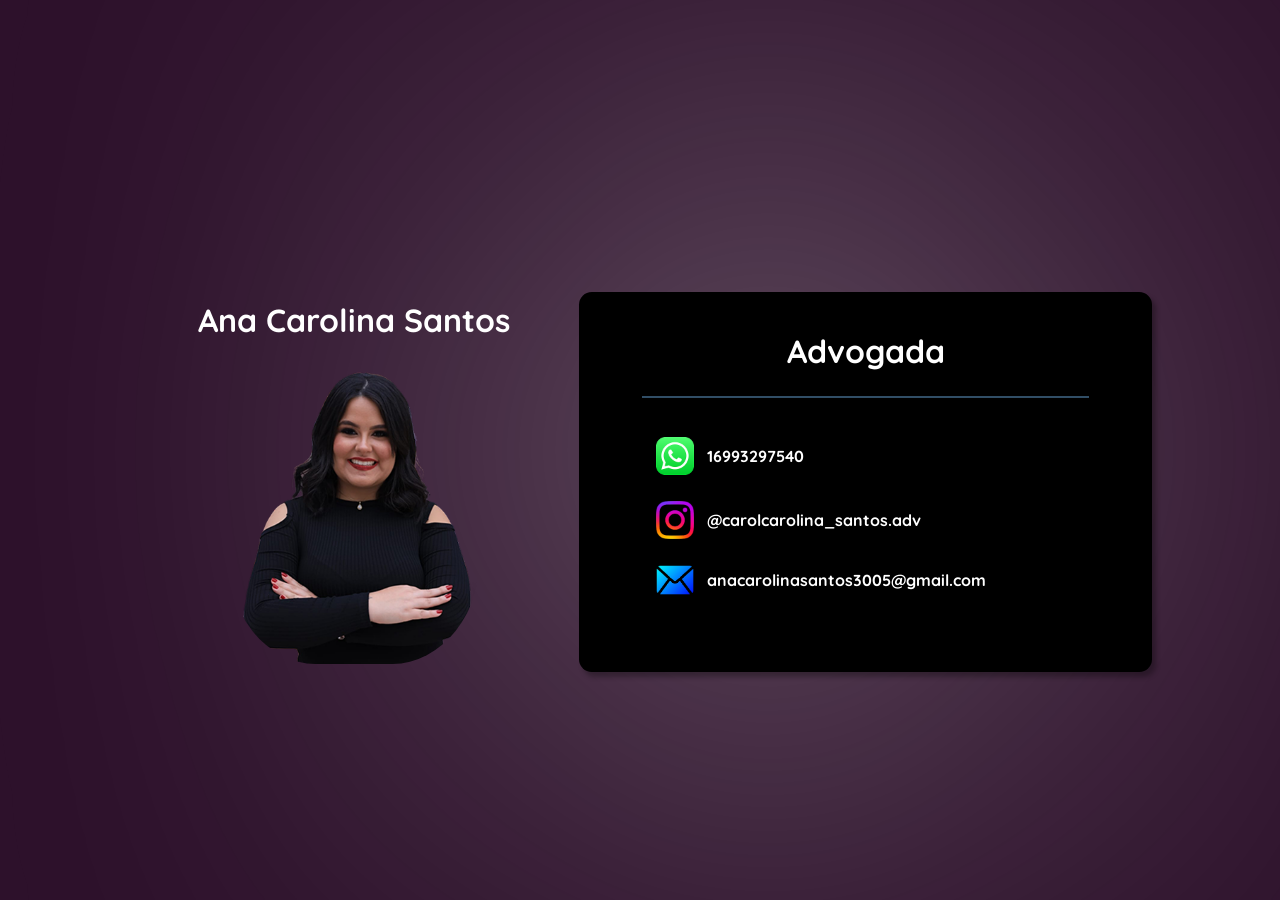
==== index.html @ 6ee597af "Add files via upload" ====
<!DOCTYPE html>
<html lang="pt-BR">

<head>
    <meta charset="UTF-8">
    <meta name="viewport" content="width=device-width, initial-scale=1.0">
    <link rel="stylesheet" href="style.css">
    <link rel="shortcut icon" href="./id-card.png" type="image/x-icon">
    <title>Cartão de Visita</title>
</head>

<body>

    <main>

        <div class="container">

            <div class="avatar">

                <h1 id="titulo">Ana Carolina Santos</h1>

                <img src="./avatar.png">


            </div>


            <div class="circulo"></div>


            <div class="social">

                <div class="nome">

                    <h1>Advogada</h1>

                    <hr>

                </div>


                <div class="contacts">




                    <div class="whats">

                        <a href="https://wa.me/5516993297540" target="_blank"><img src="./whatsapp.png" alt=""></a>

                        <a href="https://wa.me/5516993297540" target="_blank">16993297540</a>

                    </div>

                    <div class="email">

                        <a href="https://www.instagram.com/carolcarolina_santos.adv/" target="_blank"><img src="./instagram.png" alt=""></a>

                        <a href="https://www.instagram.com/carolcarolina_santos.adv/" target="_blank">@carolcarolina_santos.adv</a>

                    </div>


                    <div class="email">

                        <a href="mailto:fiscal@gecomerce.com.br" target="_blank"><img src="./e-mail.png" alt=""></a>

                        <a href="mailto: anacarolinasantos3005@gmail.com"
                            target="_blank">anacarolinasantos3005@gmail.com</a>

                    </div>





                </div>


            </div>

        </div>


    </main>


</body>

</html>
---- style.css ----
@import url('https://fonts.googleapis.com/css2?family=Quicksand:wght@300..700&display=swap');


:root {
    
    --bg: #2D112B;
    --text-color: #fff;
    --sphere-color: #fcfcfc;
    --container-color: #000;
}


* {
    margin: 0;
    padding: 0;
    border: 0;
    box-sizing: border-box;
    /* color: var(--text-color); */
    text-decoration: none;
}



body {
    display: flex;
    flex-direction: column;
    text-align: center;
    background-color: var(--bg);
    font-family: 'quicksand', sans-serif;
    padding-bottom: 4vw;
}

#titulo {
    position: absolute;
    top: 2%;
}

.avatar {
    display: flex;
    align-items: center;
    flex-direction: column;
    justify-content: start;
    margin-top: 7vh;
}

.avatar img {
    width: 90%;
}

.container {
    display: flex;
    flex-direction: column;
    justify-content: center;
    align-items: center;
    padding-top: 5vw;
}

.social {
    background-color: var(--container-color);
    width: 90vw;
    display: flex;
    text-align: left;
    padding-bottom: 2vw;
    justify-content: space-between;
    flex-direction: column;
    align-items: center;
    border-radius: 2vw;
    box-shadow: 4px 5px 5px rgba(0, 0, 0, 0.3);
    z-index: 100;
}

#titulo{
    color: var(--text-color);
}

.nome {
    display: flex;
    margin-top: 3vw;
    flex-direction: column;
    text-align: center;
    gap: 2vw;
    color: var(--text-color);
}

hr {
    border: 1px solid #314E66;
    width: 70vw;
}


.circulo {
    position: fixed;
    top: 30vh;
    z-index: -100;
    width: 100vw;
    height: 110vw;
    border-radius: 50%;
    background-color: var(--sphere-color);
    filter: blur(190px);
}

a {
    font-weight: bold;
    color: var(--text-color);
}

.contacts {
    display: flex;
    flex-direction: column;
    text-align: left;
    justify-content: start;
    gap: 5vw;
    padding: 3vw;
    margin-top: 2vw;
    margin-left: 5%;
    height: 100%;
    width: 100%;
}

.whats,
.linkedin,
.instagram,
.email{
    display: flex;
    flex-direction: row;
    align-items: center;
    text-align: center;
    gap: 3vw;
    width: 90%;

    img{
        display: block;
    }
}

.whats img {
    width: 10vw;
}

.linkedin img {
    width: 10vw;
}

.instagram img {
    width: 10vw;
}

.email img {
    width: 10vw;
}

.website img {
    width: 10vw;
}



/* -------------------------------------------- */

@media (min-width: 1024px), screen and (orientation: landscape) {

    body {
        display: flex;
        justify-content: center;
        align-items: center;
        height: 100vh;
        padding-bottom: 0;
    }

    #titulo {
        position: relative;
        top: 1%;
    }

    .container {
        display: flex;
        flex-direction: row;
        align-items: center;
        justify-content: space-between;
        width: 80vw;
        max-width: 1200px;
    }

    .avatar {
        text-align: center;
        margin-top: 0;
        width: 50%;
    }

    .avatar img {
        width: 20vw;
        border-radius: 35%;
        z-index: 10;
    }

    .nome{
        width: 90%;
        margin-top: 0;

        hr{
            width: 100%;
        }
    }



    .social {
        width: 50vw;
        max-width: 600px;
        padding: 3vw;
        display: flex;
        flex-direction: column;
        align-items: center;
        border-radius: 1vw;
    }

    .contacts {
        width: 100%;
        display: flex;
        flex-direction: row;
        flex-wrap: wrap;
        margin-left: 0;
        justify-content: space-between;
        gap: 2vw;
        margin-top: 0;
    }

    .whats,
    .linkedin,
    .instagram,
    .email{
        display: flex;
        align-items: center;
        gap: 1vw;
        width: 100%;
    }

    .whats img,
    .linkedin img,
    .instagram img,
    .email img {
        width: 3vw;
        max-width: 4vw;
    }

    .circulo {
        position: fixed;
        top: 50%;
        left: 60vw;
        width: 30vw;
        height: 30vw;
        border-radius: 50%;
        background-color: var(--sphere-color);
        filter: blur(240px);
        transform: translate(-50%, -50%);
        z-index: -100;
    }


}
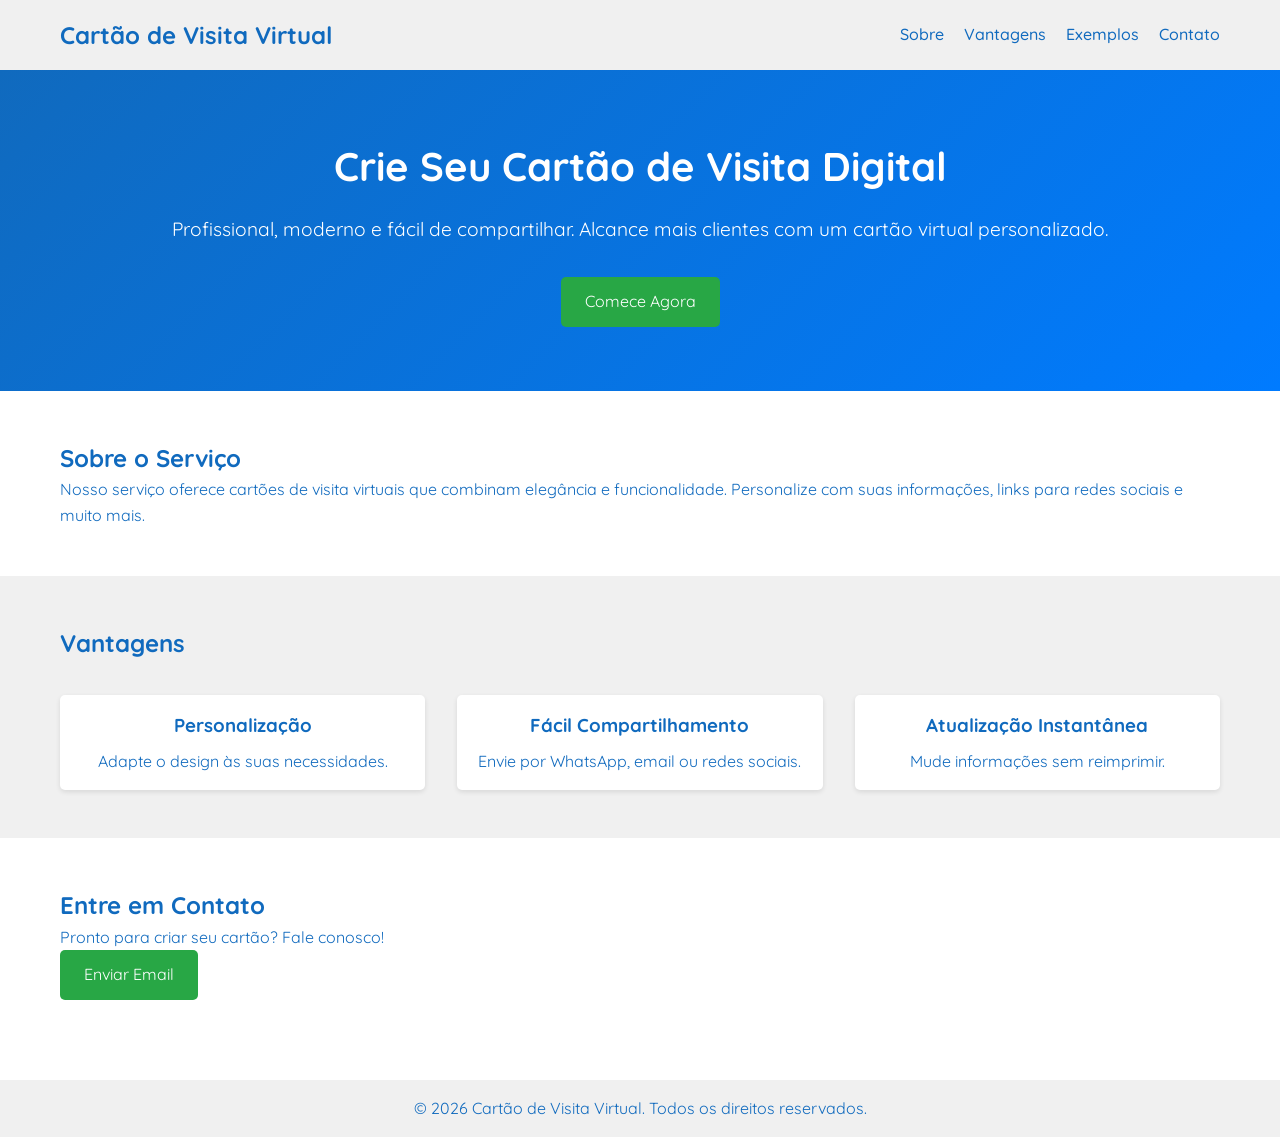
==== commit 2b6406a0: "update" ====
--- a/index.html
+++ b/index.html
@@ -1,90 +1,74 @@
 <!DOCTYPE html>
 <html lang="pt-BR">
-
 <head>
     <meta charset="UTF-8">
     <meta name="viewport" content="width=device-width, initial-scale=1.0">
+    <title>Cartão de Visita Virtual - Serviço Profissional</title>
     <link rel="stylesheet" href="style.css">
     <link rel="shortcut icon" href="./id-card.png" type="image/x-icon">
-    <title>Cartão de Visita</title>
 </head>
+<body>
+    <header>
+        <div class="container">
+            <h1>Cartão de Visita Virtual</h1>
+            <nav>
+                <a href="#sobre">Sobre</a>
+                <a href="#vantagens">Vantagens</a>
+                <a href="#exemplos">Exemplos</a>
+                <a href="#contato">Contato</a>
+            </nav>
+        </div>
+    </header>
 
-<body>
+    <section id="hero" class="hero">
+        <div class="container">
+            <h2>Crie Seu Cartão de Visita Digital</h2>
+            <p>Profissional, moderno e fácil de compartilhar. Alcance mais clientes com um cartão virtual personalizado.</p>
+            <a href="#contato" class="btn">Comece Agora</a>
+        </div>
+    </section>
 
-    <main>
+    <section id="sobre" class="sobre">
+        <div class="container">
+            <h2>Sobre o Serviço</h2>
+            <p>Nosso serviço oferece cartões de visita virtuais que combinam elegância e funcionalidade. Personalize com suas informações, links para redes sociais e muito mais.</p>
+        </div>
+    </section>
 
+    <section id="vantagens" class="vantagens">
         <div class="container">
-
-            <div class="avatar">
-
-                <h1 id="titulo">Ana Carolina Santos</h1>
-
-                <img src="./avatar.png">
-
-
+            <h2>Vantagens</h2>
+            <div class="grid">
+                <div class="item">
+                    <h3>Personalização</h3>
+                    <p>Adapte o design às suas necessidades.</p>
+                </div>
+                <div class="item">
+                    <h3>Fácil Compartilhamento</h3>
+                    <p>Envie por WhatsApp, email ou redes sociais.</p>
+                </div>
+                <div class="item">
+                    <h3>Atualização Instantânea</h3>
+                    <p>Mude informações sem reimprimir.</p>
+                </div>
             </div>
-
-
-            <div class="circulo"></div>
-
-
-            <div class="social">
-
-                <div class="nome">
-
-                    <h1>Advogada</h1>
-
-                    <hr>
-
-                </div>
-
-
-                <div class="contacts">
+        </div>
+    </section>
 
 
 
+    <section id="contato" class="contato">
+        <div class="container">
+            <h2>Entre em Contato</h2>
+            <p>Pronto para criar seu cartão? Fale conosco!</p>
+            <a href="mailto:contato@cartao-virtual.com" class="btn">Enviar Email</a>
+        </div>
+    </section>
 
-                    <div class="whats">
-
-                        <a href="https://wa.me/5516993297540" target="_blank"><img src="./whatsapp.png" alt=""></a>
-
-                        <a href="https://wa.me/5516993297540" target="_blank">16993297540</a>
-
-                    </div>
-
-                    <div class="email">
-
-                        <a href="https://www.instagram.com/carolcarolina_santos.adv/" target="_blank"><img src="./instagram.png" alt=""></a>
-
-                        <a href="https://www.instagram.com/carolcarolina_santos.adv/" target="_blank">@carolcarolina_santos.adv</a>
-
-                    </div>
-
-
-                    <div class="email">
-
-                        <a href="mailto:fiscal@gecomerce.com.br" target="_blank"><img src="./e-mail.png" alt=""></a>
-
-                        <a href="mailto: anacarolinasantos3005@gmail.com"
-                            target="_blank">anacarolinasantos3005@gmail.com</a>
-
-                    </div>
-
-
-
-
-
-                </div>
-
-
-            </div>
-
+    <footer>
+        <div class="container">
+            <p>&copy; 2026 Cartão de Visita Virtual. Todos os direitos reservados.</p>
         </div>
-
-
-    </main>
-
-
+    </footer>
 </body>
-
 </html>
--- a/style.css
+++ b/style.css
@@ -1,261 +1,148 @@
 
 @import url('https://fonts.googleapis.com/css2?family=Quicksand:wght@300..700&display=swap');
 
-
 :root {
-    
-    --bg: #2D112B;
-    --text-color: #fff;
-    --sphere-color: #fcfcfc;
-    --container-color: #000;
+    --bg: #ffffff;
+    --text-color: #106abe;
+    --container-color: #f0f0f0;
+    --accent: #28a745;
+    --shadow: rgba(0, 0, 0, 0.1);
 }
-
 
 * {
     margin: 0;
     padding: 0;
-    border: 0;
     box-sizing: border-box;
-    /* color: var(--text-color); */
-    text-decoration: none;
 }
 
-
-
 body {
-    display: flex;
-    flex-direction: column;
-    text-align: center;
-    background-color: var(--bg);
-    font-family: 'quicksand', sans-serif;
-    padding-bottom: 4vw;
-}
-
-#titulo {
-    position: absolute;
-    top: 2%;
-}
-
-.avatar {
-    display: flex;
-    align-items: center;
-    flex-direction: column;
-    justify-content: start;
-    margin-top: 7vh;
-}
-
-.avatar img {
-    width: 90%;
+    font-family: 'Quicksand', sans-serif;
+    color: var(--text-color);
+    line-height: 1.6;
 }
 
 .container {
-    display: flex;
-    flex-direction: column;
-    justify-content: center;
-    align-items: center;
-    padding-top: 5vw;
+    max-width: 1200px;
+    margin: 0 auto;
+    padding: 0 20px;
 }
 
-.social {
+header {
     background-color: var(--container-color);
-    width: 90vw;
-    display: flex;
-    text-align: left;
-    padding-bottom: 2vw;
-    justify-content: space-between;
-    flex-direction: column;
-    align-items: center;
-    border-radius: 2vw;
-    box-shadow: 4px 5px 5px rgba(0, 0, 0, 0.3);
-    z-index: 100;
+    padding: 1rem 0;
+    box-shadow: 0 2px 5px var(--shadow);
 }
 
-#titulo{
+header .container {
+    display: flex;
+    justify-content: space-between;
+    align-items: center;
+}
+
+header h1 {
+    font-size: 1.5rem;
+}
+
+nav a {
+    margin-left: 1rem;
+    color: var(--text-color);
+    text-decoration: none;
+    font-weight: 500;
+}
+
+nav a:hover {
+    color: var(--accent);
+}
+
+.hero {
+    background: linear-gradient(135deg, var(--text-color), #007bff);
+    color: white;
+    padding: 4rem 0;
+    text-align: center;
+}
+
+.hero h2 {
+    font-size: 2.5rem;
+    margin-bottom: 1rem;
+}
+
+.hero p {
+    font-size: 1.2rem;
+    margin-bottom: 2rem;
+}
+
+.btn {
+    display: inline-block;
+    background-color: var(--accent);
+    color: white;
+    padding: 0.75rem 1.5rem;
+    text-decoration: none;
+    border-radius: 5px;
+    transition: background-color 0.3s;
+}
+
+.btn:hover {
+    background-color: #218838;
+}
+
+section {
+    padding: 3rem 0;
+}
+
+.sobre, .vantagens, .exemplos, .contato {
+    background-color: var(--bg);
+}
+
+.vantagens {
+    background-color: var(--container-color);
+}
+
+.grid {
+    display: grid;
+    grid-template-columns: repeat(auto-fit, minmax(250px, 1fr));
+    gap: 2rem;
+    margin-top: 2rem;
+}
+
+.item {
+    text-align: center;
+    padding: 1rem;
+    background: white;
+    border-radius: 5px;
+    box-shadow: 0 2px 5px var(--shadow);
+}
+
+.item h3 {
+    margin-bottom: 0.5rem;
     color: var(--text-color);
 }
 
-.nome {
-    display: flex;
-    margin-top: 3vw;
-    flex-direction: column;
+footer {
+    background-color: var(--container-color);
     text-align: center;
-    gap: 2vw;
-    color: var(--text-color);
+    padding: 1rem 0;
+    margin-top: 2rem;
 }
 
-hr {
-    border: 1px solid #314E66;
-    width: 70vw;
-}
+@media (max-width: 768px) {
+    header .container {
+        flex-direction: column;
+    }
 
+    nav {
+        margin-top: 1rem;
+    }
 
-.circulo {
-    position: fixed;
-    top: 30vh;
-    z-index: -100;
-    width: 100vw;
-    height: 110vw;
-    border-radius: 50%;
-    background-color: var(--sphere-color);
-    filter: blur(190px);
-}
+    nav a {
+        margin: 0 0.5rem;
+    }
 
-a {
-    font-weight: bold;
-    color: var(--text-color);
-}
+    .hero h2 {
+        font-size: 2rem;
+    }
 
-.contacts {
-    display: flex;
-    flex-direction: column;
-    text-align: left;
-    justify-content: start;
-    gap: 5vw;
-    padding: 3vw;
-    margin-top: 2vw;
-    margin-left: 5%;
-    height: 100%;
-    width: 100%;
-}
-
-.whats,
-.linkedin,
-.instagram,
-.email{
-    display: flex;
-    flex-direction: row;
-    align-items: center;
-    text-align: center;
-    gap: 3vw;
-    width: 90%;
-
-    img{
-        display: block;
+    .grid {
+        grid-template-columns: 1fr;
     }
 }
 
-.whats img {
-    width: 10vw;
-}
-
-.linkedin img {
-    width: 10vw;
-}
-
-.instagram img {
-    width: 10vw;
-}
-
-.email img {
-    width: 10vw;
-}
-
-.website img {
-    width: 10vw;
-}
-
-
-
-/* -------------------------------------------- */
-
-@media (min-width: 1024px), screen and (orientation: landscape) {
-
-    body {
-        display: flex;
-        justify-content: center;
-        align-items: center;
-        height: 100vh;
-        padding-bottom: 0;
-    }
-
-    #titulo {
-        position: relative;
-        top: 1%;
-    }
-
-    .container {
-        display: flex;
-        flex-direction: row;
-        align-items: center;
-        justify-content: space-between;
-        width: 80vw;
-        max-width: 1200px;
-    }
-
-    .avatar {
-        text-align: center;
-        margin-top: 0;
-        width: 50%;
-    }
-
-    .avatar img {
-        width: 20vw;
-        border-radius: 35%;
-        z-index: 10;
-    }
-
-    .nome{
-        width: 90%;
-        margin-top: 0;
-
-        hr{
-            width: 100%;
-        }
-    }
-
-
-
-    .social {
-        width: 50vw;
-        max-width: 600px;
-        padding: 3vw;
-        display: flex;
-        flex-direction: column;
-        align-items: center;
-        border-radius: 1vw;
-    }
-
-    .contacts {
-        width: 100%;
-        display: flex;
-        flex-direction: row;
-        flex-wrap: wrap;
-        margin-left: 0;
-        justify-content: space-between;
-        gap: 2vw;
-        margin-top: 0;
-    }
-
-    .whats,
-    .linkedin,
-    .instagram,
-    .email{
-        display: flex;
-        align-items: center;
-        gap: 1vw;
-        width: 100%;
-    }
-
-    .whats img,
-    .linkedin img,
-    .instagram img,
-    .email img {
-        width: 3vw;
-        max-width: 4vw;
-    }
-
-    .circulo {
-        position: fixed;
-        top: 50%;
-        left: 60vw;
-        width: 30vw;
-        height: 30vw;
-        border-radius: 50%;
-        background-color: var(--sphere-color);
-        filter: blur(240px);
-        transform: translate(-50%, -50%);
-        z-index: -100;
-    }
-
-
-}
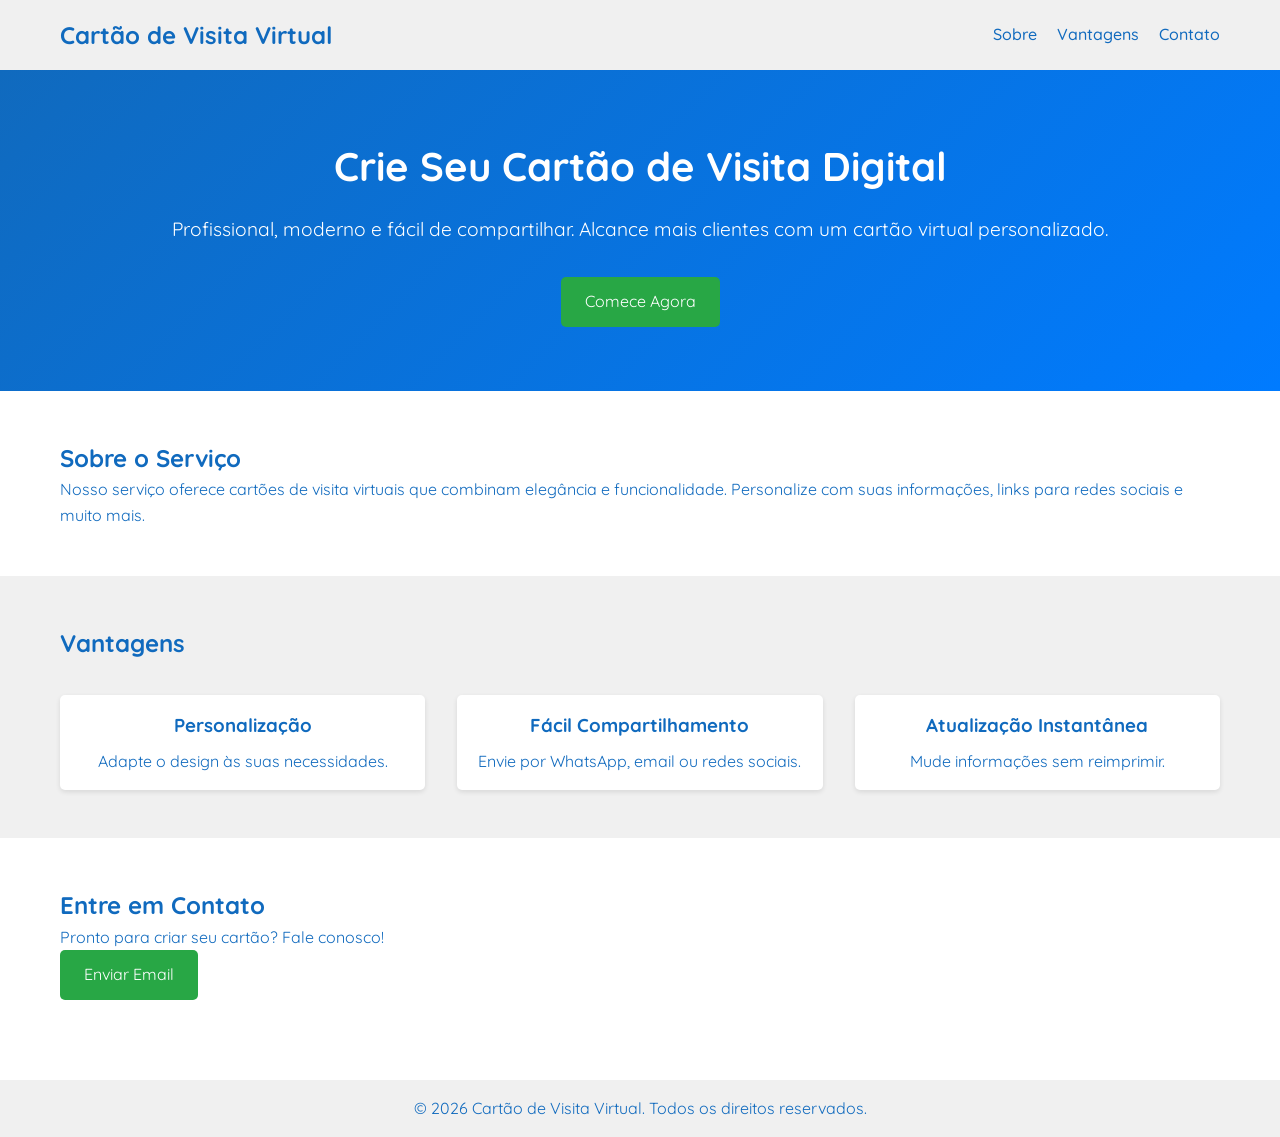
==== commit c59368c3: "Update index.html" ====
--- a/index.html
+++ b/index.html
@@ -14,7 +14,6 @@
             <nav>
                 <a href="#sobre">Sobre</a>
                 <a href="#vantagens">Vantagens</a>
-                <a href="#exemplos">Exemplos</a>
                 <a href="#contato">Contato</a>
             </nav>
         </div>
